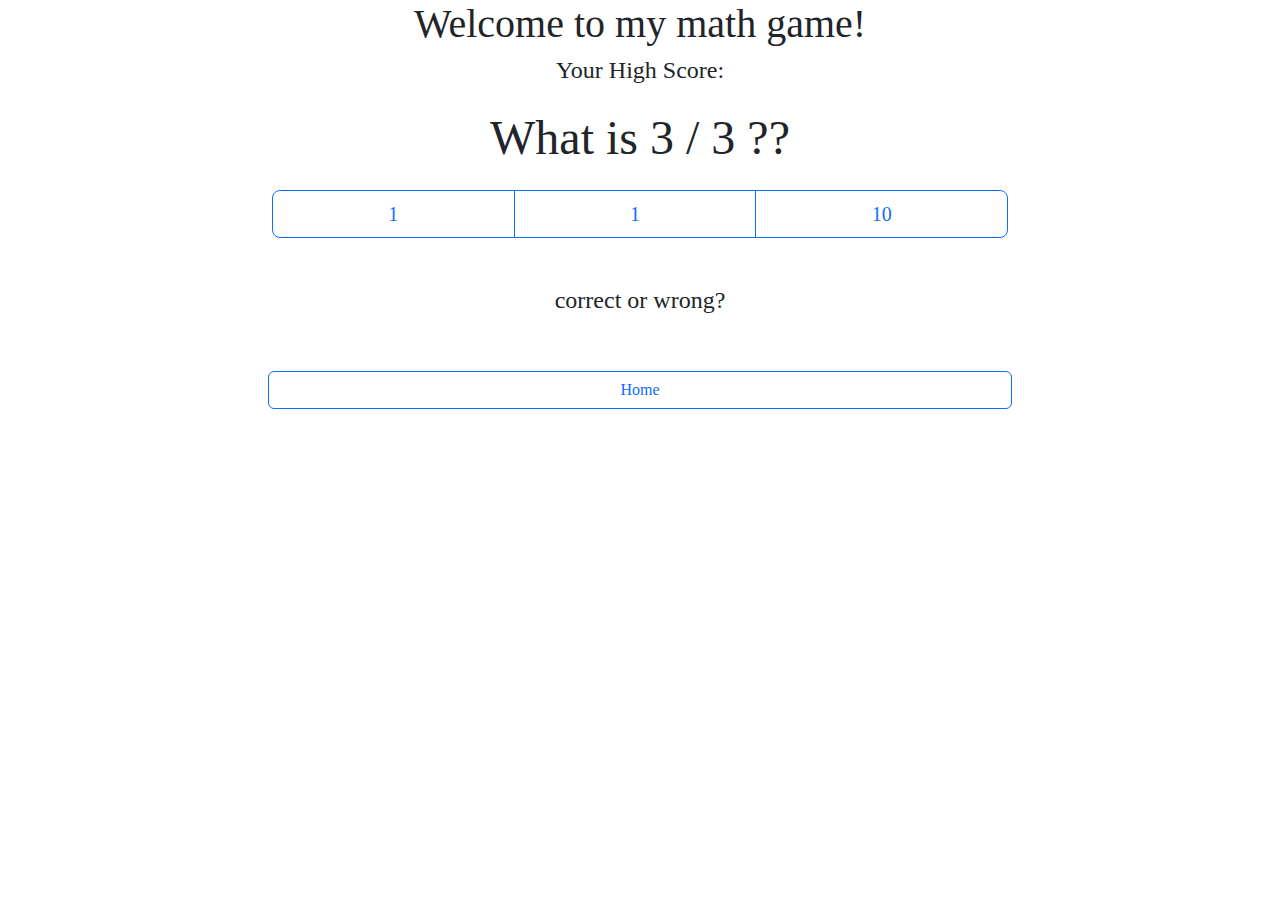
==== game.html @ dd8b8d3b "updated body font" ====
<!DOCTYPE html>
<html lang="en">
  <head>
    <meta charset="UTF-8" />
    <meta http-equiv="X-UA-Compatible" content="IE=edge" />
    <meta name="viewport" content="width=device-width, initial-scale=1.0" />
    <title>Maths Game</title>
    <link rel="stylesheet" href="/css/bootstrap.min.css" />
    <link rel="stylesheet" href="/css/custom.css" />
    <!--Let browser know website is optimized for mobile-->
    <meta name="viewport" content="width=device-width, initial-scale=1.0" />
  </head>
  <body>
    <div class="container text-center">
      <div class="row">
        <div class="col">
          <h1>Welcome to my math game!</h1>
        </div>
      </div>
      <div class="row">
        <div class="col">
          <h4>Your High Score: <span id="highscore"></span></h4>
        </div>
      </div>
      <div class="row mt-3">
        <div class="col">
          <h1 class="display-5">
            What is
            <span id="num1" name="num1">8</span>
            <span id="sign" name="sign">-</span>
            <span id="num2" name="num2">5</span>
            ??
          </h1>
        </div>
      </div>
      <div class="row justify-content-center">
        <div class="col col-lg-8 btn-group mt-3" role="group">
          <button
            type="button"
            id="option1"
            name="option1"
            class="btn btn-outline-primary btn-lg"
          >
            6
          </button>
          <button
            type="button"
            id="option2"
            name="option2"
            class="btn btn-outline-primary btn-lg"
          >
            3
          </button>
          <button
            type="button"
            id="option3"
            name="option3"
            class="btn btn-outline-primary btn-lg"
          >
            1
          </button>
        </div>
      </div>
      <div class="row mt-5">
        <div class="col">
          <h4 id="response">correct or wrong?</h4>
        </div>
      </div>
      <div class="row mt-5">
        <div class="col">
          <!-- <button type="button" id="start-game">Skip</button> -->
          <a href="/index.html"
            ><button type="button" class="col-8 btn btn-outline-primary">
              Home
            </button></a
          >
        </div>
      </div>
    </div>
  </body>
</html>

<script src="/js/maths.js"></script>
<script src="/js/sound.js"></script>
<script src="/js/bootstrap.min.js"></script>
---- css/custom.css ----
body {
  --bs-body-font-family: "Comic Sans MS";
}
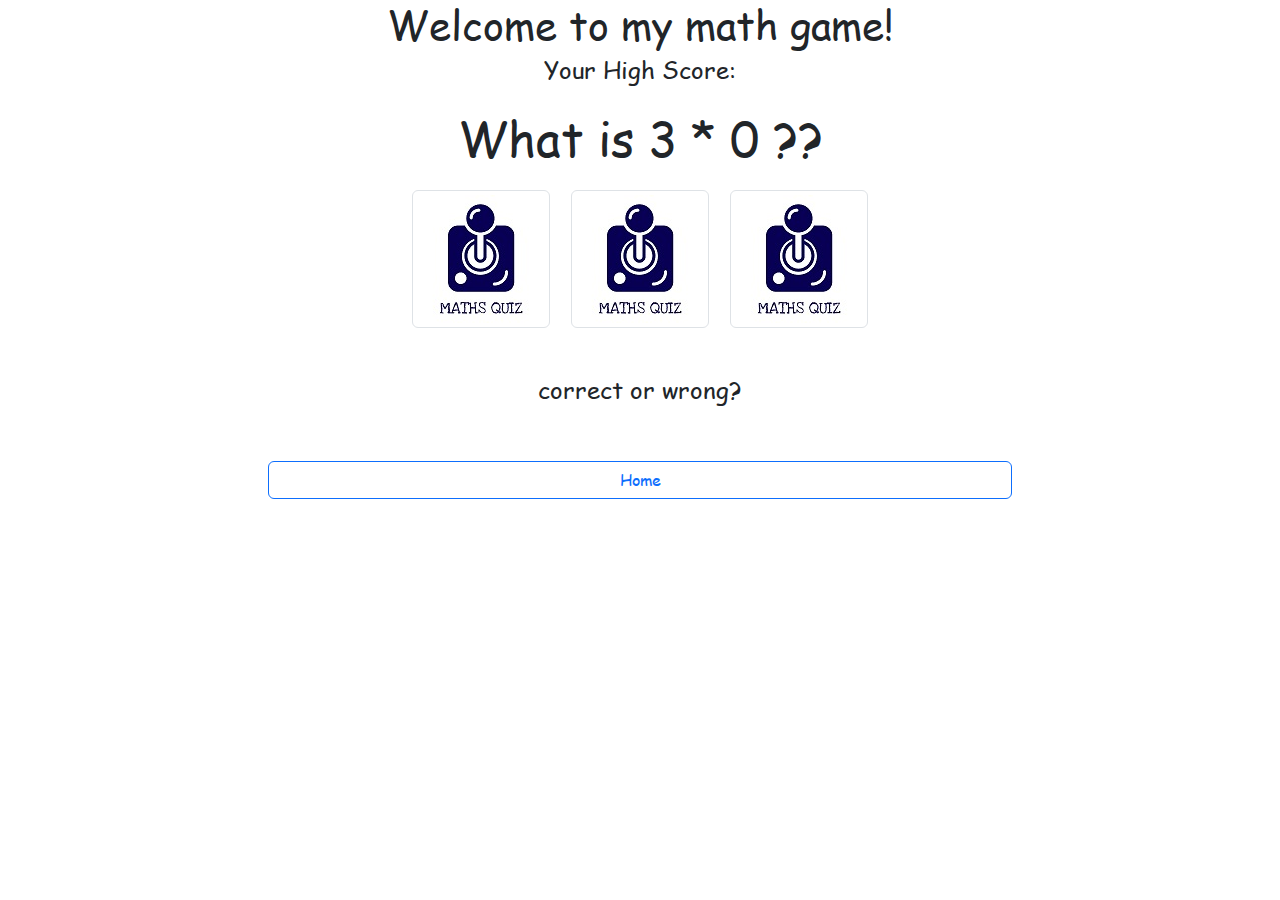
==== commit 46ee56df: "switched from text answers to image answers, buggy" ====
--- a/game.html
+++ b/game.html
@@ -33,7 +33,7 @@
           </h1>
         </div>
       </div>
-      <div class="row justify-content-center">
+      <!-- <div class="row justify-content-center">
         <div class="col col-lg-8 btn-group mt-3" role="group">
           <button
             type="button"
@@ -60,6 +60,34 @@
             1
           </button>
         </div>
+      </div> -->
+      <div class="row justify-content-center">
+        <div class="col col-lg-8 mt-3" role="group">
+          <img
+            src="/images/logo128.png"
+            alt="option1"
+            class="img-fluid img-thumbnail mx-2"
+            id="option1"
+            name="option1"
+            type="button"
+          />
+          <img
+            src="/images/logo128.png"
+            alt="option2"
+            class="img-fluid img-thumbnail mx-2"
+            id="option2"
+            name="option2"
+            type="button"
+          />
+          <img
+            src="/images/logo128.png"
+            alt="option3"
+            class="img-fluid img-thumbnail mx-2"
+            id="option3"
+            name="option3"
+            type="button"
+          />
+        </div>
       </div>
       <div class="row mt-5">
         <div class="col">
--- a/css/custom.css
+++ b/css/custom.css
@@ -1,3 +1,8 @@
+@font-face {
+  font-family: "localComic";
+  src: url("/font/comic.ttf") format("truetype"), /* Safari, Android, iOS */;
+}
+
 body {
-  --bs-body-font-family: "Comic Sans MS";
+  --bs-body-font-family: localComic, "Comic Sans MS", sans-serif;
 }
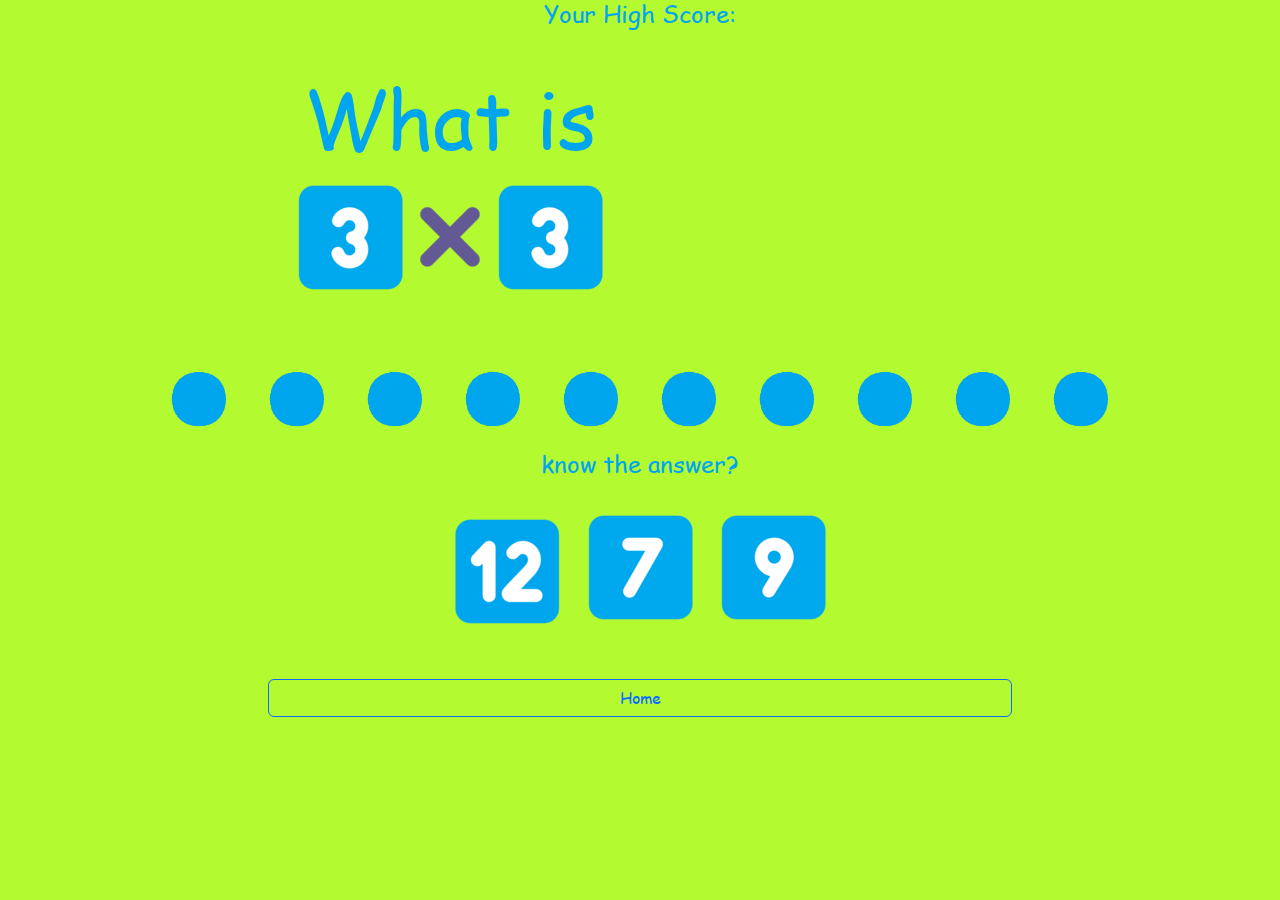
==== commit be8534cc: "added progress emojis & misc coloring" ====
--- a/game.html
+++ b/game.html
@@ -10,27 +10,53 @@
     <!--Let browser know website is optimized for mobile-->
     <meta name="viewport" content="width=device-width, initial-scale=1.0" />
   </head>
-  <body>
+  <body class="game-color">
     <div class="container text-center">
-      <div class="row">
+      <!-- <div class="row">
         <div class="col">
           <h1>Welcome to my math game!</h1>
         </div>
-      </div>
+      </div> -->
       <div class="row">
         <div class="col">
           <h4>Your High Score: <span id="highscore"></span></h4>
         </div>
       </div>
       <div class="row mt-3">
-        <div class="col">
-          <h1 class="display-5">
+        <div class="col col-lg-8 mt-3" role="group">
+          <!-- <div class="col"> -->
+          <h1 class="display-1 game-what-is">
             What is
-            <span id="num1" name="num1">8</span>
-            <span id="sign" name="sign">-</span>
-            <span id="num2" name="num2">5</span>
-            ??
+            <!-- <span id="num1" name="num1">8</span>
+              <span id="sign" name="sign">-</span>
+              <span id="num2" name="num2">5</span> -->
+            <!-- ?? -->
           </h1>
+          <!-- </div> -->
+          <img
+            src="/images/logo128.png"
+            alt="option1"
+            class="img-fluid my-1"
+            id="num1"
+            name="num1"
+            type="button"
+          />
+          <img
+            src="/images/logo128.png"
+            alt="option2"
+            class="img-fluid my-1"
+            id="sign"
+            name="sign"
+            type="button"
+          />
+          <img
+            src="/images/logo128.png"
+            alt="option3"
+            class="img-fluid my-1"
+            id="num2"
+            name="num2"
+            type="button"
+          />
         </div>
       </div>
       <!-- <div class="row justify-content-center">
@@ -61,12 +87,77 @@
           </button>
         </div>
       </div> -->
+      <div class="row mt-5">
+        <div class="col">
+          <img
+            src="/images/game/temp.png"
+            alt="p1"
+            class="img-fluid my-1 col-1"
+            id="p1"
+          />
+          <img
+            src="/images/game/temp.png"
+            alt="p2"
+            class="img-fluid my-1 col-1"
+            id="p2"
+          />
+          <img
+            src="/images/game/temp.png"
+            alt="p3"
+            class="img-fluid my-1 col-1"
+            id="p3"
+          />
+          <img
+            src="/images/game/temp.png"
+            alt="p4"
+            class="img-fluid my-1 col-1"
+            id="p4"
+          />
+          <img
+            src="/images/game/temp.png"
+            alt="p5"
+            class="img-fluid my-1 col-1"
+            id="p5"
+          />
+          <img
+            src="/images/game/temp.png"
+            alt="p6"
+            class="img-fluid my-1 col-1"
+            id="p6"
+          />
+          <img
+            src="/images/game/temp.png"
+            alt="p7"
+            class="img-fluid my-1 col-1"
+            id="p7"
+          />
+          <img
+            src="/images/game/temp.png"
+            alt="p8"
+            class="img-fluid my-1 col-1"
+            id="p8"
+          />
+          <img
+            src="/images/game/temp.png"
+            alt="p9"
+            class="img-fluid my-1 col-1"
+            id="p9"
+          />
+          <img
+            src="/images/game/temp.png"
+            alt="p10"
+            class="img-fluid my-1 col-1"
+            id="p10"
+          />
+          <h4 id="response" class="">know the answer?</h4>
+        </div>
+      </div>
       <div class="row justify-content-center">
         <div class="col col-lg-8 mt-3" role="group">
           <img
             src="/images/logo128.png"
             alt="option1"
-            class="img-fluid img-thumbnail mx-2"
+            class="img-fluid mx-1 my-1"
             id="option1"
             name="option1"
             type="button"
@@ -74,7 +165,7 @@
           <img
             src="/images/logo128.png"
             alt="option2"
-            class="img-fluid img-thumbnail mx-2"
+            class="img-fluid mx-1 my-1"
             id="option2"
             name="option2"
             type="button"
@@ -82,16 +173,11 @@
           <img
             src="/images/logo128.png"
             alt="option3"
-            class="img-fluid img-thumbnail mx-2"
+            class="img-fluid mx-1 my-1"
             id="option3"
             name="option3"
             type="button"
           />
-        </div>
-      </div>
-      <div class="row mt-5">
-        <div class="col">
-          <h4 id="response">correct or wrong?</h4>
         </div>
       </div>
       <div class="row mt-5">
--- a/css/custom.css
+++ b/css/custom.css
@@ -6,3 +6,11 @@
 body {
   --bs-body-font-family: localComic, "Comic Sans MS", sans-serif;
 }
+
+.game-what-is {
+  font-size: 5em;
+}
+.game-color {
+  color: #00a6ed;
+  background-color: #b3fa31;
+}
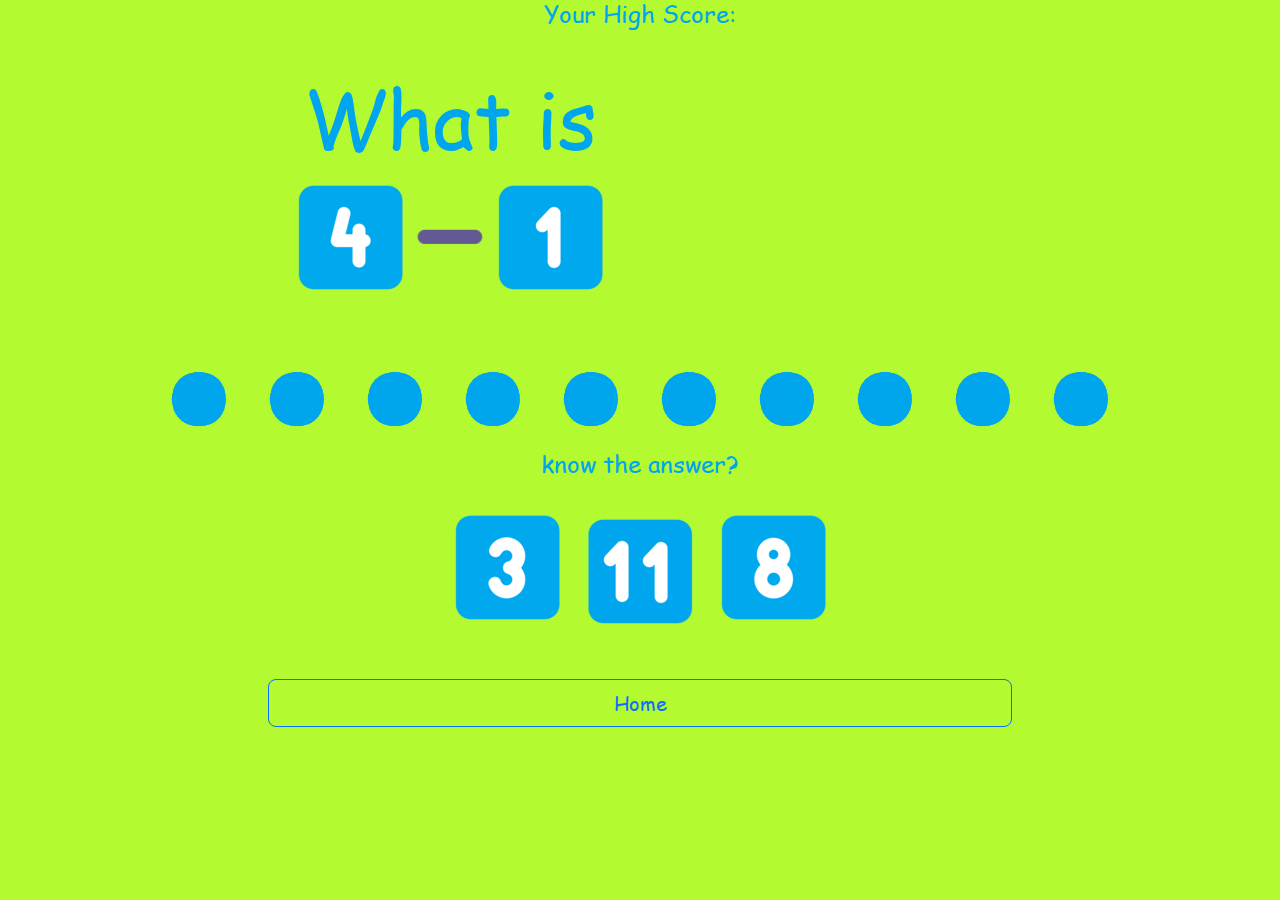
==== commit 52d6cc41: "added misc fixes" ====
--- a/game.html
+++ b/game.html
@@ -184,7 +184,7 @@
         <div class="col">
           <!-- <button type="button" id="start-game">Skip</button> -->
           <a href="/index.html"
-            ><button type="button" class="col-8 btn btn-outline-primary">
+            ><button type="button" class="col-8 btn btn-lg btn-outline-primary">
               Home
             </button></a
           >
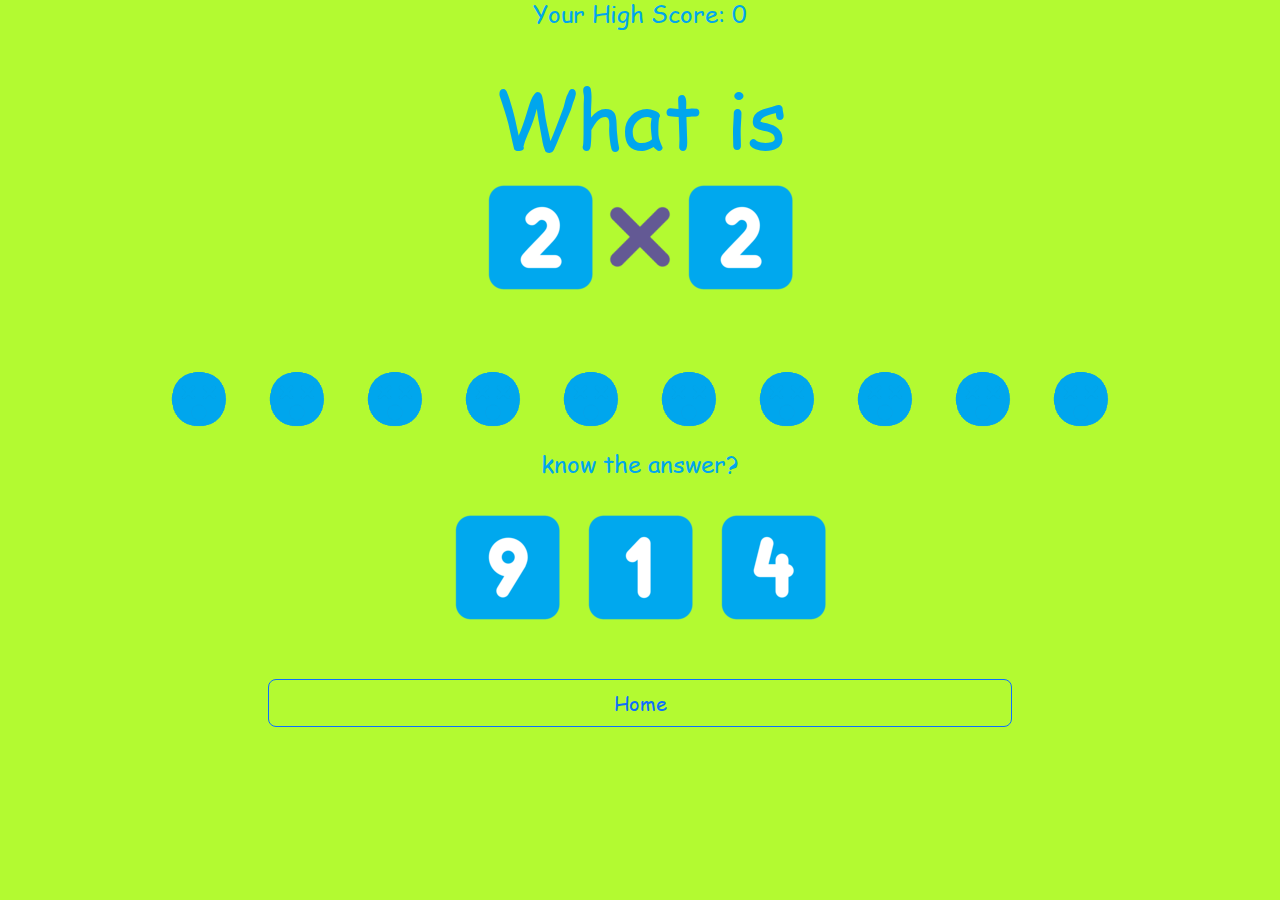
==== commit d16c2b2f: "added misc html layout fixes" ====
--- a/game.html
+++ b/game.html
@@ -22,7 +22,7 @@
           <h4>Your High Score: <span id="highscore"></span></h4>
         </div>
       </div>
-      <div class="row mt-3">
+      <div class="row mt-3 justify-content-center">
         <div class="col col-lg-8 mt-3" role="group">
           <!-- <div class="col"> -->
           <h1 class="display-1 game-what-is">
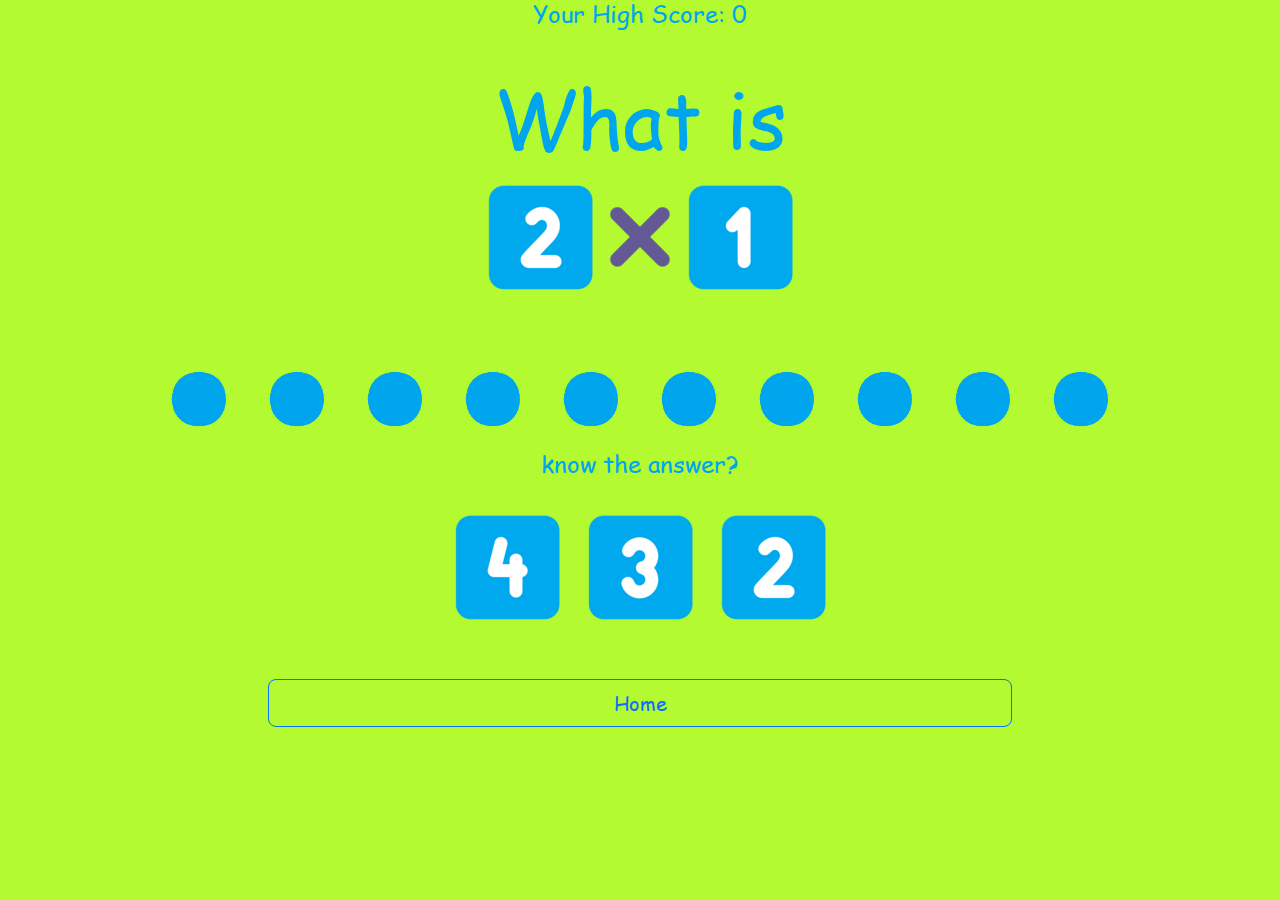
==== commit 7c2c8861: "added misc edits" ====
--- a/game.html
+++ b/game.html
@@ -12,11 +12,6 @@
   </head>
   <body class="game-color">
     <div class="container text-center">
-      <!-- <div class="row">
-        <div class="col">
-          <h1>Welcome to my math game!</h1>
-        </div>
-      </div> -->
       <div class="row">
         <div class="col">
           <h4>Your High Score: <span id="highscore"></span></h4>
@@ -24,15 +19,7 @@
       </div>
       <div class="row mt-3 justify-content-center">
         <div class="col col-lg-8 mt-3" role="group">
-          <!-- <div class="col"> -->
-          <h1 class="display-1 game-what-is">
-            What is
-            <!-- <span id="num1" name="num1">8</span>
-              <span id="sign" name="sign">-</span>
-              <span id="num2" name="num2">5</span> -->
-            <!-- ?? -->
-          </h1>
-          <!-- </div> -->
+          <h1 class="display-1 game-what-is">What is</h1>
           <img
             src="/images/logo128.png"
             alt="option1"
@@ -59,34 +46,7 @@
           />
         </div>
       </div>
-      <!-- <div class="row justify-content-center">
-        <div class="col col-lg-8 btn-group mt-3" role="group">
-          <button
-            type="button"
-            id="option1"
-            name="option1"
-            class="btn btn-outline-primary btn-lg"
-          >
-            6
-          </button>
-          <button
-            type="button"
-            id="option2"
-            name="option2"
-            class="btn btn-outline-primary btn-lg"
-          >
-            3
-          </button>
-          <button
-            type="button"
-            id="option3"
-            name="option3"
-            class="btn btn-outline-primary btn-lg"
-          >
-            1
-          </button>
-        </div>
-      </div> -->
+
       <div class="row mt-5">
         <div class="col">
           <img
@@ -182,7 +142,6 @@
       </div>
       <div class="row mt-5">
         <div class="col">
-          <!-- <button type="button" id="start-game">Skip</button> -->
           <a href="/index.html"
             ><button type="button" class="col-8 btn btn-lg btn-outline-primary">
               Home
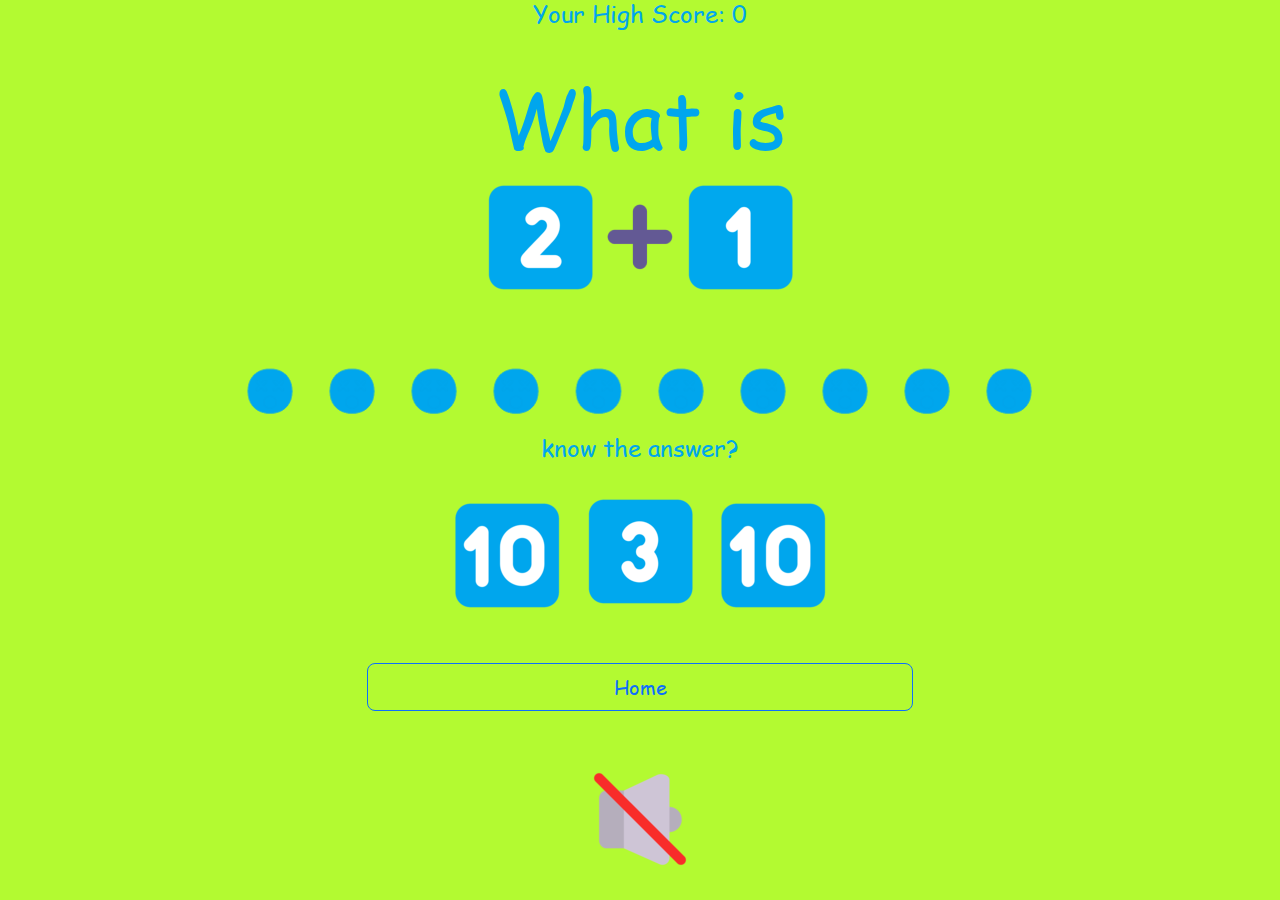
==== commit c24b89c0: "added background music for game screen" ====
--- a/game.html
+++ b/game.html
@@ -5,12 +5,12 @@
     <meta http-equiv="X-UA-Compatible" content="IE=edge" />
     <meta name="viewport" content="width=device-width, initial-scale=1.0" />
     <title>Maths Game</title>
-    <link rel="stylesheet" href="/css/bootstrap.min.css" />
-    <link rel="stylesheet" href="/css/custom.css" />
+    <link rel="stylesheet" href="css/bootstrap.min.css" />
+    <link rel="stylesheet" href="css/custom.css" />
     <!--Let browser know website is optimized for mobile-->
     <meta name="viewport" content="width=device-width, initial-scale=1.0" />
   </head>
-  <body class="game-color">
+  <body class="game-color" onload="playBGSound()">
     <div class="container text-center">
       <div class="row">
         <div class="col">
@@ -47,8 +47,8 @@
         </div>
       </div>
 
-      <div class="row mt-5">
-        <div class="col">
+      <div class="row mt-5 justify-content-center">
+        <div class="col col-lg-10">
           <img
             src="/images/game/temp.png"
             alt="p1"
@@ -140,19 +140,35 @@
           />
         </div>
       </div>
-      <div class="row mt-5">
-        <div class="col">
-          <a href="/index.html"
-            ><button type="button" class="col-8 btn btn-lg btn-outline-primary">
-              Home
-            </button></a
+      <div class="row mt-5 justify-content-center">
+        <div class="col-lg-6 col col-md-10">
+          <button
+            type="button"
+            class="col-12 btn btn-lg btn-outline-primary"
+            onclick="goHome()"
           >
+            Home
+          </button>
+        </div>
+      </div>
+      <div class="row mt-5 justify-content-center">
+        <div class="col-lg-2 col-md-2 align-middle">
+          <img
+            src="images/game/bgSoundfalse.png"
+            alt="false"
+            class="img-fluid align-middle"
+            id="bg-sound-toggle"
+            onclick="toggleMute()"
+            type="button"
+          />
         </div>
       </div>
     </div>
+    <audio id="bg-sound"></audio>
   </body>
 </html>
 
-<script src="/js/maths.js"></script>
-<script src="/js/sound.js"></script>
-<script src="/js/bootstrap.min.js"></script>
+<!-- load sound before maths since maths makes some calls to sound -->
+<script src="js/sound.js"></script>
+<script src="js/maths.js"></script>
+<script src="js/bootstrap.min.js"></script>
--- a/css/custom.css
+++ b/css/custom.css
@@ -10,6 +10,7 @@
 .game-what-is {
   font-size: 5em;
 }
+
 .game-color {
   color: #00a6ed;
   background-color: #b3fa31;
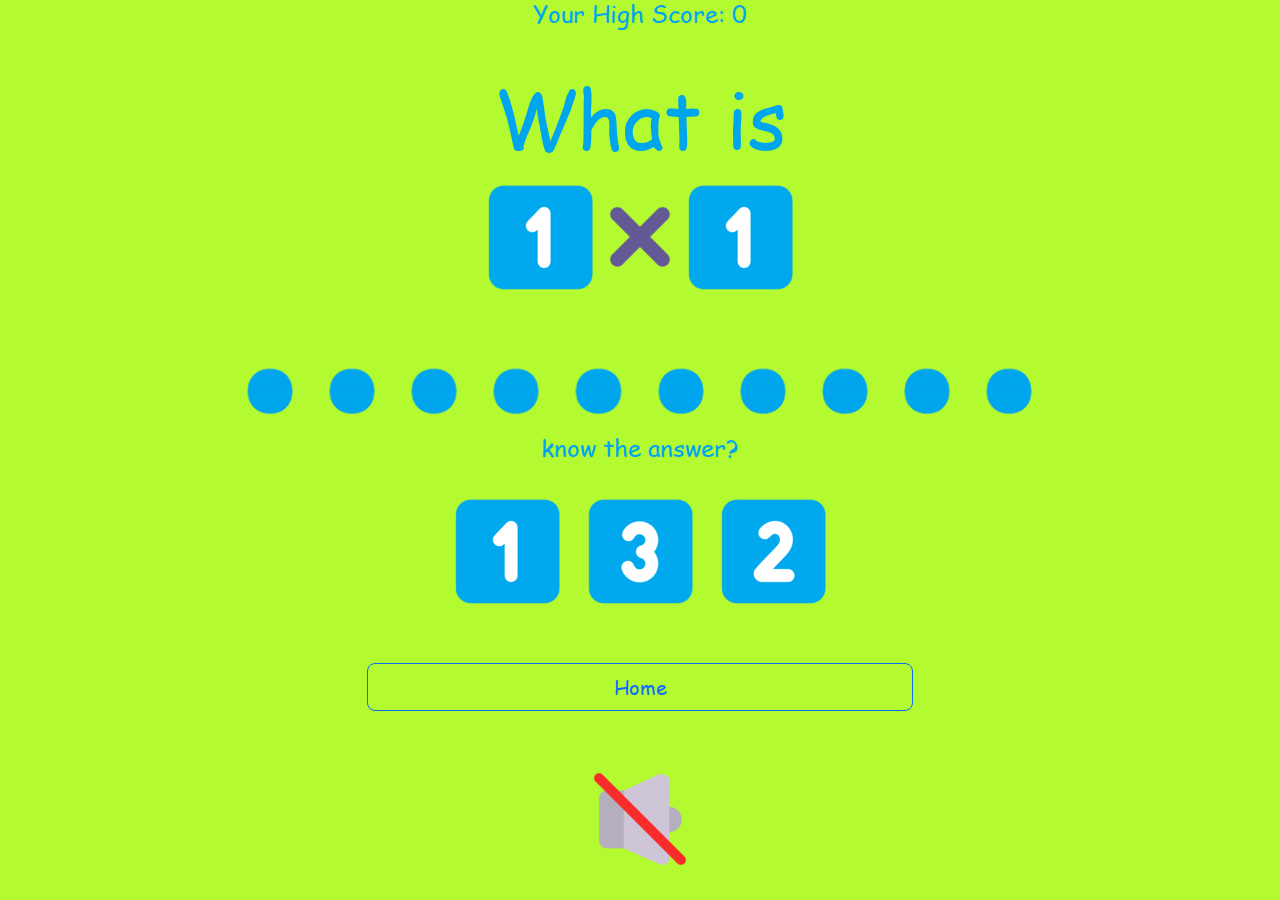
==== commit 93c1da00: "added misc background sound fixes" ====
--- a/game.html
+++ b/game.html
@@ -10,7 +10,7 @@
     <!--Let browser know website is optimized for mobile-->
     <meta name="viewport" content="width=device-width, initial-scale=1.0" />
   </head>
-  <body class="game-color" onload="playBGSound()">
+  <body class="game-color">
     <div class="container text-center">
       <div class="row">
         <div class="col">
@@ -145,7 +145,7 @@
           <button
             type="button"
             class="col-12 btn btn-lg btn-outline-primary"
-            onclick="goHome()"
+            id="go-home"
           >
             Home
           </button>
@@ -158,7 +158,6 @@
             alt="false"
             class="img-fluid align-middle"
             id="bg-sound-toggle"
-            onclick="toggleMute()"
             type="button"
           />
         </div>
